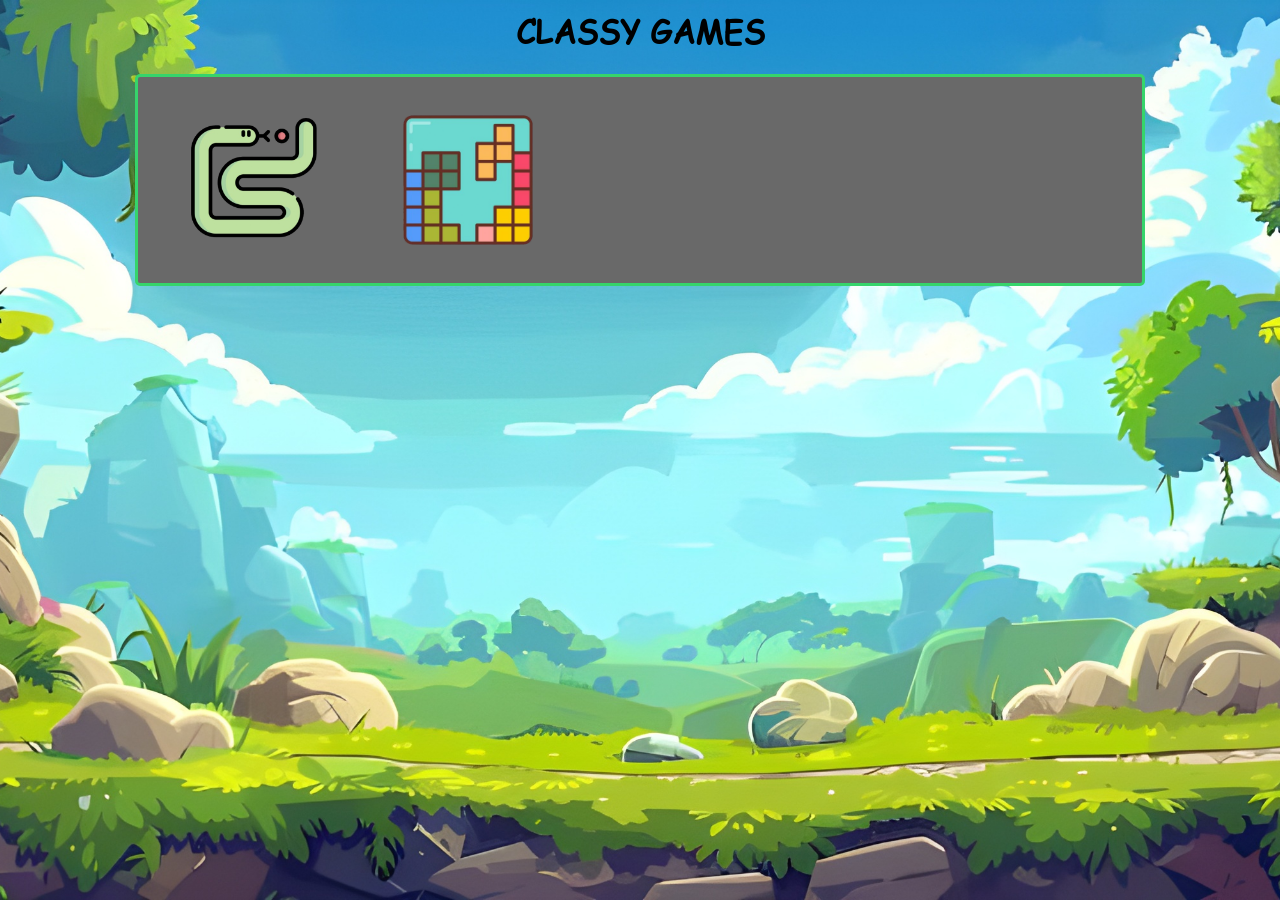
==== homepage.html @ 4eb85356 "initial commit added homepage, buttons" ====
<html>
  <head>
    <meta charset="UTF-8" />
      <title> classic games </title>
      <link rel="stylesheet" href="styleHP.css">
  </head>

  <body>
  <h1> CLASSY GAMES </h1>

  <section id="game-section"> 

    <main class="games"> 

      <div id="game-buttons" >

      <a href="snake/snake.html">
        <button id="snake"> 
          <img src="./assets/images/games/Snake/Snake.png" alt="SNAKE" width="150" height="150"/>
        </button>
      </a>

      <a href="tetris/tetris.html">
        <button id="tetris">
          <img src="./assets/images/games/Tetris/Tetris.png" alt="TETRIS" width="200" height="200"/>
        </button>
      </a>

    </div>

    </main>
  </section>

   <script src="script.js"></script>
  </body>
</html>
---- styleHP.css ----
@font-face {
    font-family: comicSans;
    src: url("./assets/font/comic-sans-ms-font-family/COMIC.TTF");
}

body {
    font-family: comicSans;
    background-image: url("./assets/images/Background.jpg");
    background-position: center;
    background-size: cover;
    background-attachment: fixed;
}

/* HEADER */
h1 {
    font-family: comicSans;
    text-align: center;
    text-decoration-color: lightblue;
}

/* GAME SECTION */
#game-section {
    display: flex;
    border: 3px solid rgb(54, 212, 107);
    max-width: 1000px;
    margin:0 auto 50px;
    background-color: dimgray;
    padding: 2px;
    border-radius: 5px;    
}

#game-buttons {
    display: flex;
    gap: 30px;
}

/*------------------------ GAMES ------------------------*/

/* SNAKE */
#snake {
    background-color: transparent;
    text-decoration-color: white;
    text-align: center;
    border: none;
    cursor: pointer;
    margin-top: 30px;
    margin-left: 30px;
    transition: 0.3s;
}

#snake:hover {
    transform : scale(1.2);
}

/* TETRIS */
#tetris {
    display: flex;
    background-color: transparent;
    border: none;
    cursor: pointer;
    transition: 0.3s;
}

#tetris:hover {
    transform: scale(1.2);
}
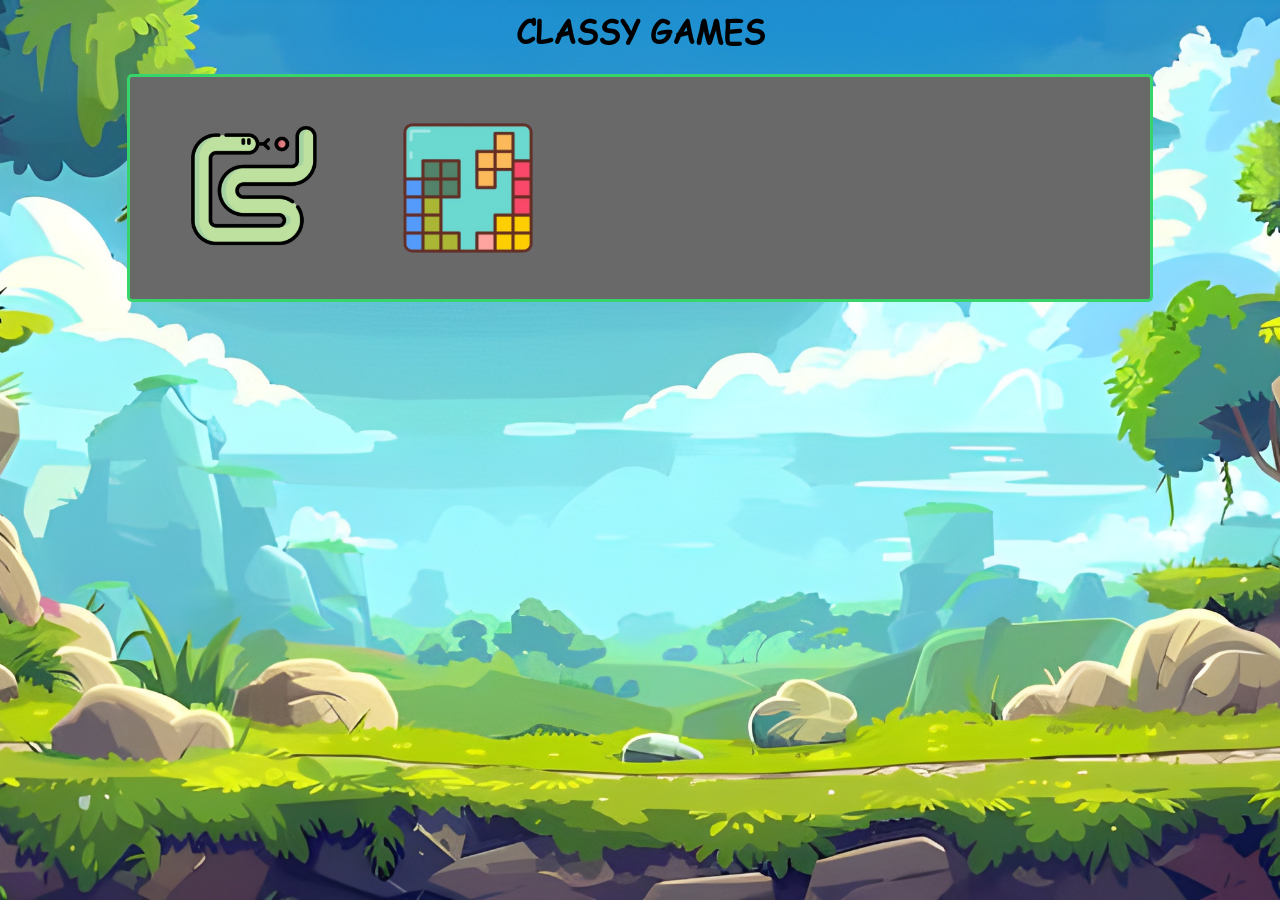
==== commit e56a826f: "Big change incoming" ====
--- a/homepage.html
+++ b/homepage.html
@@ -2,7 +2,7 @@
 <html>
   <head>
     <meta charset="UTF-8" />
-      <title> classic games </title>
+      <title> classic </title>
       <link rel="stylesheet" href="styleHP.css">
   </head>
 
@@ -10,28 +10,26 @@
   <h1> CLASSY GAMES </h1>
 
   <section id="game-section"> 
-
     <main class="games"> 
 
       <div id="game-buttons" >
+        <a href="snake/snake.html">
+          <button id="snake">
+            <img src="./assets/images/games/Snake/Snake.png" alt="SNAKE" width="150" height="150"/>
+          </button>
+        </a>
 
-      <a href="snake/snake.html">
-        <button id="snake"> 
-          <img src="./assets/images/games/Snake/Snake.png" alt="SNAKE" width="150" height="150"/>
-        </button>
-      </a>
-
-      <a href="tetris/tetris.html">
-        <button id="tetris">
-          <img src="./assets/images/games/Tetris/Tetris.png" alt="TETRIS" width="200" height="200"/>
-        </button>
-      </a>
-
-    </div>
+        <a href="tetris/tetris.html">
+          <button id="tetris">
+            <img src="./assets/images/games/Tetris/Tetris.png" alt="TETRIS" width="200" height="200"/>
+          </button>
+        </a>
+      </div>
 
     </main>
   </section>
 
-   <script src="script.js"></script>
-  </body>
+  <script src="scriptHP.js"></script>
+
+</body>
 </html>
--- a/styleHP.css
+++ b/styleHP.css
@@ -25,7 +25,7 @@
     max-width: 1000px;
     margin:0 auto 50px;
     background-color: dimgray;
-    padding: 2px;
+    padding: 10px;
     border-radius: 5px;    
 }
 
